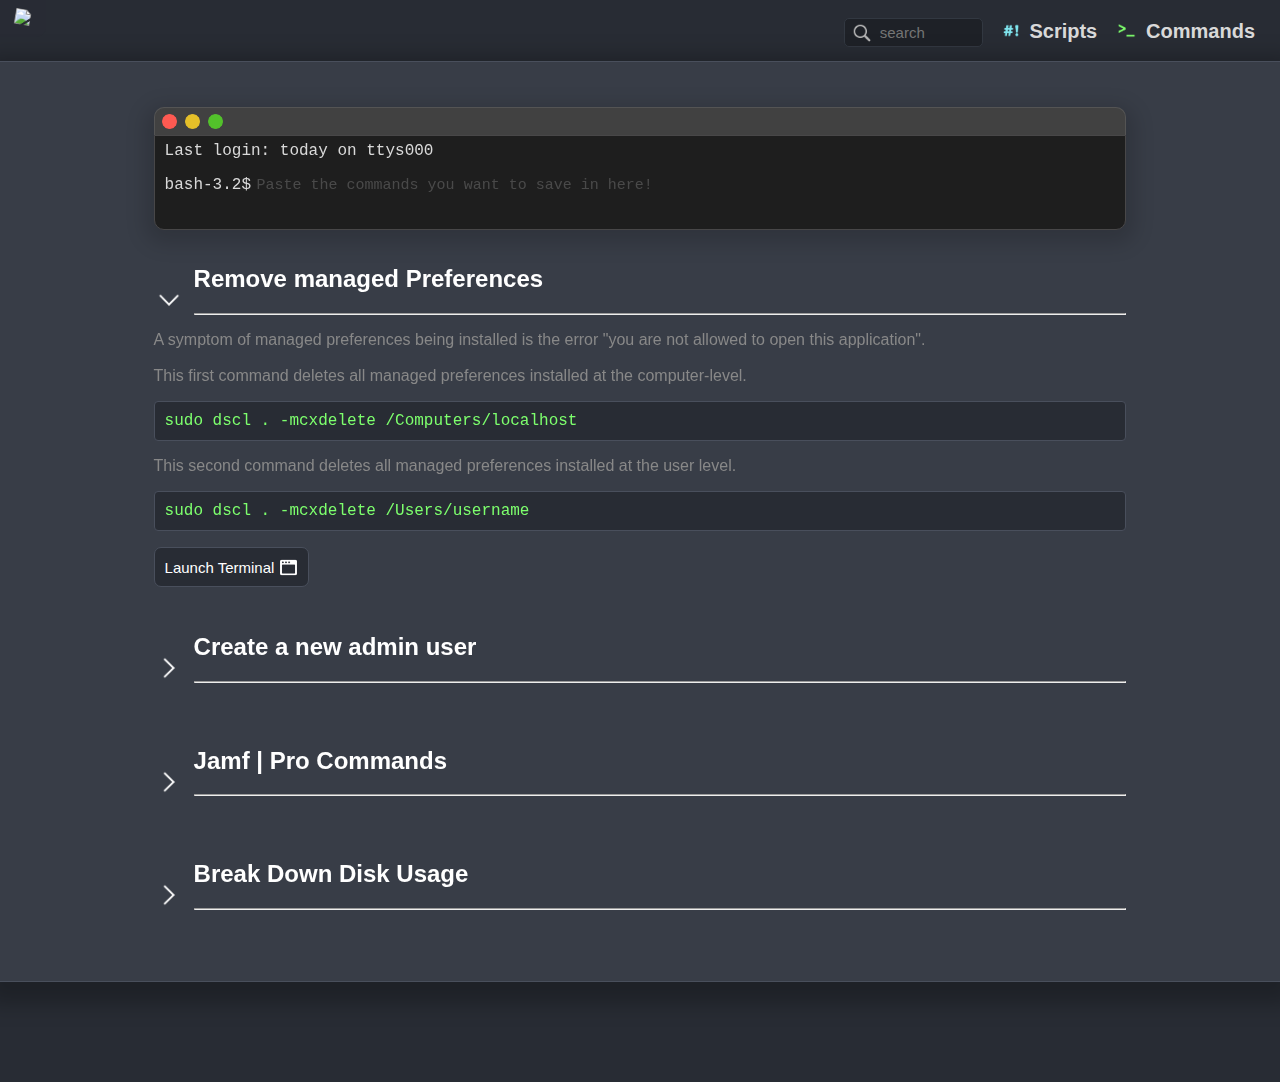
==== index.html @ 6391f503 "Add files via upload" ====
<!DOCTYPE html>
<html>
<head>
  <title>ScriptDB</title>
  <link href="./index.css" rel="stylesheet"/>
  <script src="./index.js" type="text/javascript"></script>
  <script src="./autosize.js" type="text/javascript"></script>
</head>
<body>
  <div id="logo"><img src="./img/macintosh_128k.png"/></div>
  <div id="nav">
    <button id="hamburger" type="button" onclick="menuOpen();"></button>
    <ul>
      <li id="active"><img src="img/com.png"/><a href="">Commands</a></li>
      <li><img src="img/scr.png"/><a href="./scripts.html">Scripts</a></li>
      <div id="search"><input id="searchbox" type="text" placeholder="search" onkeyup="searchCode();"/></div>
    </ul>
  </div>
  <ul id="container"><!--start container-->
    <div id="termsplash">
      <div id="titlebar"><div id="dots"><a id="red" onclick="closeTerm();"></a><a id="yellow"></a><a id="green"></a></div></div>
      <div id="mainwindow">
        <p>Last login: today on ttys000</p><p id="prompt">bash-3.2$</p>
        <textarea onkeyup="textAreaAdjust(this)" onkeydown="textAreaAdjust(this)" id="term" placeholder="Paste the commands you want to save in here!"></textarea>
      </div>
    </div>
    <li class="codecont"><!--start codeccont-->
        <button class="chevron" id="hide1" onclick="hide1();"></button>
        <a><h2>Remove managed Preferences</h2></a>
        <hr>
      <div id="wrap1" class="wrap"><!--start wrap-->
        <p>A symptom of managed preferences being installed is the error "you are not allowed to open this application".<br><br>This first command deletes all managed preferences installed at the computer-level.</p>
        <p class="codeblock">sudo dscl . -mcxdelete /Computers/localhost</p>
        <p>This second command deletes all managed preferences installed at the user level.</p>
        <p class="codeblock">sudo dscl . -mcxdelete /Users/username</p>
        <a class="terminal" href="ssh://sadmin@localhost">Launch Terminal<img src="./img/terminal.png"/></a>
      </div><!--end wrap1-->
    </li><!--end codeccont-->
    <li class="codecont"><!--start codeccont-->
        <button class="chevron" id="hide2" onclick="hide2();"></button>
        <a><h2>Create a new admin user</h2></a>
        <hr>
        <div id="wrap2" class="wrap"><!--start wrap-->
          <p>If for some reason you can't login to a Mac or just need a new admin user, use these commands.<br><br>First, we need to boot into <strong>Single-User Mode</strong>. To do this, restart the computer while holding <strong>&#8984;+S</strong>.<br><br>Then, once the text has stopped scrolling, enter this command to mount the filesystem:</p>
          <p class="codeblock">mount -uw /</p>
          <p>Next, delete the <strong>.AppleSetupDone</strong> file. This tells the computer to run the setup assistant again - which is where we can create a new admin user.</p>
          <p class="codeblock">rm -r .AppleSetupDone</p>
          <p>Now, restart. You can do this by holding the power button or by typing the below.</p>
          <p class="codeblock">reboot</p>
          <a class="terminal" href="ssh://sadmin@localhost">Launch Terminal<img src="./img/terminal.png"/></a>
      </div><!--end wrap2-->
    </li><!--end codeccont-->
    <li class="codecont"><!--start codeccont-->
        <button class="chevron" id="hide3" onclick="hide3();"></button>
        <a><h2>Jamf | Pro Commands</h2></a>
        <hr>
        <div id="wrap3" class="wrap"><!--start wrap-->
          <p>These are some commands that are useful to use on an enrolled device to troubleshoot issues.<br><br>The first thing to do is to login as the local admin:</p>
          <p class="codeblock">login sadmin</p>
          <p>The first command to learn is the one we use to force a Mac to check that it is managed. This can be useful if a device is not receiving the correct configuration:</p>
          <p class="codeblock">sudo jamf manage</p>
          <p>The next command we use is to force the mac to check-in and run any policies that are pending. This also will tell us the policy status via the command line and show us any output live.</p>
          <p class="codeblock">sudo jamf policy</p>
          <p>Another command that is useful is this one. It is used to remove the jamf management framework in order to re-enrol it again.</p>
          <p class="codeblock">sudo jamf removeframework</p>
          <a class="terminal" href="ssh://sadmin@localhost">Launch Terminal<img src="./img/terminal.png"/></a>
      </div><!--end wrap3-->
    </li><!--end codeccont-->
    <li class="codecont"><!--start codeccont-->
        <button class="chevron" id="hide4" onclick="hide4();"></button>
        <a><h2>Break Down Disk Usage</h2></a>
        <hr>
      <div id="wrap4" class="wrap"><!--start wrap4-->
        <p>Although you can check usage on a Mac in the System Information > storage section, sometimes it can be quite vague and just say "other".<br><br>This command will show you all of the files that you are allowed to access, and tell you the filesize.<br><br>This is one of those commands that is best run as <strong>sadmin</strong>.<br><br>In this first command, we are checking the size of all files in the Users folder. </p>
        <p class="codeblock">sudo du -sh /Users/*<br><br>8.3M	/users/Shared<br>3.1G	/users/max.hewett<br>2.1M	/users/student</p>
        <p>We can see that it has returned the size of each of the folders in the Users folder. To drill down into a specific folder, we just update our command slightly - as seen below:</p>
        <p class="codeblock">sudo du -sh /Users/max.hewett*</p>
        <a class="terminal" href="ssh://sadmin@localhost">Launch Terminal<img src="./img/terminal.png"/></a>
      </div><!--end wrap4-->
    </li><!--end codeccont-->
  </ul><!--end container-->
  <div id="footer">
    <img src="./img/crest.png"/>
    <p>Max Hewett | St. Cuthbert's College</p>
    <a href="mailto:max.hewett@stcuthberts.school.nz"><img src="./img/help.png"/></a>
  </div>
</body>

</html>
---- index.css ----
/* css */
body, html{
  margin:0;
}
body{
  font-family: 'Helvetica Neue' , sans-serif;
  background-color:#282C34;
  animation: none;
}
@keyframes fadein {
      from { opacity: 0; }
      to   { opacity: 1; }
  }
::selection {
  background: rgba(58,63,75,0.9); /* WebKit/Blink Browsers */
}
/*nav and container*/
#hamburger{
  float:right;
  background-color:#282C34;
  height:40px;
  width:40px;
  border:none;
  margin:9px 25px 0 0;
  display:none;
  transition:0.2s;
  background-image:url('./img/hamburger.png');
  background-size:40px;
  opacity:0.15;
  cursor:pointer;
}
#hamburger:hover{
    opacity:0.85;
}
#logo{
  position:fixed;
  z-index:0;
  background-color:RGBA(40,44,52,0.8);
  border-radius:0px 0px 10px 0px;
  transition:0s;
  top:-1px;
}
#logo img{
  height:80px;
  width:auto;
  padding:10px 15px 8px 15px;
  transform:rotate(10deg);
}
.floater{
  position:fixed;
  z-index:+2 !important;
  background-color:RGBA(40,44,52,0.8);
  border-radius:0px 0px 10px 0px;
  transition:0s;
  top:-1px;
}
.floater img{
  height:40px !important;
  width:auto;
  padding:10px 15px 8px 15px;
  transform:rotate(0deg) !important;
}
#nav{
  width:100vw;
  background-color:#282C34;
  height:60px;
  position:fixed;
  z-index:-1;
  top:0;
}
#nav ul{
  margin-right:0;
  margin-top:20px;
  padding-right:5px;
}
#nav ul li{
  list-style-type:none;
  display:inline;
  float:right;
}
#nav ul li img{
  height:15px;
  width:auto;
  margin-right:-10px;
}
#nav ul li a{
  color:#d9d9d9;
  font-weight:700;
  font-size:20px;
  text-decoration: none;
  padding:0px 20px;
  transition:0.2s;
}
#nav ul li a:hover{
  color:#383D47;
}
#active{
  color:#f9f9f9 !important;
}
#search{
  float:right;
  left:0;
  color:#494B52;
  font-weight:700;
  margin-top:-2px;
}
#search input{
  height:25px;
  border-radius:5px;
  width:auto;
  background: url(./img/search.png) no-repeat scroll 4px 1px;
  background-size:25px;
  padding-left:35px;
  background-color:#1E2127;
  width:100px;
  max-width:300px;
  border:1px solid #323841;
  font-size:15px;
  color:#fff;
  transition:0.6s;
  outline: none;
  margin-right:20px;
}
#search input:focus{
  width:45vw;
  transition:0.6s;
}
#container{
  background-color:#383D47;
  color:#f9f9f9;
  width:80vw;
  padding:5vh 10vw;
  position:relative;
  margin-top:61px;
  margin-bottom:100px;
  border-top:1px solid #494F5C;
  border-bottom:1px solid #494F5C;
  z-index:+1;
  transition:0.4s;
  box-shadow: 0px 9px 20px 13px rgba(0,0,0,0.25);
}
#container p{
  color:#888;
}
/*terminal prompt at top*/
#termsplash{
  width:95%;
  margin-left:2.5%;
  height:auto;
  min-height:100px;
  max-height:120px;
  font-family:'courier', sans-serif;
  margin-bottom:50px;
  border-radius:10px;
  box-shadow: 0px 8px 20px 9px rgba(0,0,0,0.15);
  margin-bottom:0px;
  z-index: inherit;
  position:relative;
}
#titlebar{
  background-color: #414141;
  border: 1px solid #545454;
  border-bottom:none;
  border-radius:10px 10px 0 0;
  height:27px;
}
#dots a{
  width:40px;
  height:20px;
  margin:1px 3px 0px -20px;
  background-repeat:no-repeat;
  background-size:25px;
  float:left;
  cursor:pointer;
  transition:0.2s;
}
#red{
  background-image:url('img/red.png');
  margin-left:2px !important;
}
#red:hover{
  background-image: url('img/redhover.png');
}
#yellow{
  background-image:url('img/yellow.png');
}
#yellow:hover{
  background-image: url('img/yellowhover.png');
}
#green{
  background-image:url('img/green.png');
}
#green:hover{
  background-image: url('img/greenhover.png');
}
#mainwindow{
  background-color:#1E1E1E;
  padding:0px 10px 10px 10px;
  border: 1px solid #484748;
  border-radius:0 0 10px 10px;
  height:90%;
  padding-top:-5px;
  overflow:hidden;
  position:relative;
  transition:0.3s;
}
#mainwindow p{
  margin-top:6px;
  color:#d9d9d9;
}
#prompt{
  background-color: #1E1E1E;
}
#term{
  width:100%;
  float:left;
  margin-top:-35px;
  margin-left:-3px;
  margin-bottom:10px;
  height:auto;
  background:none;
  font-family:'courier';
  font-size:15px;
  color:#ddd;
  border:none;
  text-indent: 93px;
  outline:none;
  resize:none;
  max-height: 30px;
}
textarea::-webkit-input-placeholder {
    opacity:0.5;
    text-shadow: none;
}
/*start of codeblocks*/

h1{
  font-family:'courier';
  text-align:center;
  color:#7DFF6D;
}
.chevron{
  background-image:url('./img/chevron.png');
  background-size:30px;
  width:30px;
  height:30px;
  background-color: #383D47;
  border:none;
  cursor:pointer;
  display:inline-block;
  float:left;
  margin-top:20px;
  margin-right:10px;
  transition:0.2s;
}
.codecont{
  padding:2vh 2vw;
  margin:0;
  list-style-type: none;
  animation: fadein 1s;
}
.codecont a{

}
.codecont h2{
  color:#fff;
}
.wrap{
  padding-bottom:30px;
  position:relative;
}
.codeblock{
  color:#7DFF6D !important;
  padding:10px;
  border:1px solid #494F5C;
  border-radius:4px;
  background-color:#282C34;
  font-family: 'courier', 'courier new', sans-sans-serif;
  overflow:scroll;
}
.scriptblock{
  color:#7EE4ED !important;
  padding:10px;
  border:1px solid #494F5C;
  border-radius:4px;
  background-color:#282C34;
  font-family: 'courier', 'courier new', sans-sans-serif;
  overflow:scroll;
}
bash{
  color:#666;
}
date{
  color:#BB73D2;
  float:right;
}
strong{
  font-weight:700;
  color:#bbb;
}
.download{
  padding:10px;
  background-color:#282C34;
  border:1px solid #494F5C;
  font-size:15px;
  color:#fff;
  border-radius:7px;
  transition:0.2s;
  cursor:pointer;
  position:absolute;
  border:1px #494F5C solid;
  margin-left:170px;
  margin-top:0px;
  text-decoration: none;
}
.download:hover{
  background-color:#4F83FF;
  box-shadow:inset 0px -4px 0px 0px #3558AC;
  padding-bottom:14px;
  margin-top:-2px;
  margin-bottom:-4px;
  border:1px #383D47 solid;
}
.download img{
  height:20px;
  width:auto;
  margin-left:5px;
  margin-bottom:-5px;
}
.terminal{
  padding:10px;
  background-color:#282C34;
  border:1px solid #494F5C;
  font-size:15px;
  color:#fff;
  border-radius:7px;
  transition:0.2s;
  cursor:pointer;
  position:absolute;
  border:1px #494F5C solid;
  text-decoration: none;
}
.terminal:hover{
  /* pink
  background-color:#D97FBC;
  box-shadow:inset 0px -4px 0px 0px #AA6493; */
  background-color:#98BA46;
  box-shadow:inset 0px -4px 0px 0px #769036;
  padding-bottom:14px;
  margin-top:-2px;
  margin-bottom:-4px;
  border:1px #383D47 solid;
}
.terminal img{
  height:19px;
  width:auto;
  margin-left:5px;
  margin-bottom:-4px;
}
#footer{
  height:60px;
  margin:10px 10vw;
  width:80vw;
  position:fixed;
  bottom:0;
  z-index:-1;
  color:#383D47;
}
#footer img{
  float:left;
  height:30px;
  width:auto;
  margin:10px 15px 0 0;
}
#footer a{
  float:right;
  opacity:1;
  font-weight:700;
  margin-top:-47px;
  transition:0.2s;
}
#footer a:hover{
  opacity:0.8;
}
/*   mobile styles   */
@media only screen and (max-width: 700px) {
  #hamburger{
    display:block;
  }
  #nav ul{
    margin-top:100px;
  }
  #search{
    float:left;
    margin-left:-8px;
  }
  #search input{
    max-width:130px;
  }
}
/* codeblock hiding */
#wrap1{
  display:block;
}
#wrap2{
  display:none;
}
#hide2{
  transform:rotate(-90deg);
}
#wrap3{
  display:none;
}
#hide3{
  transform:rotate(-90deg);
}
#wrap4{
  display:none;
}
#hide4{
  transform:rotate(-90deg);
}
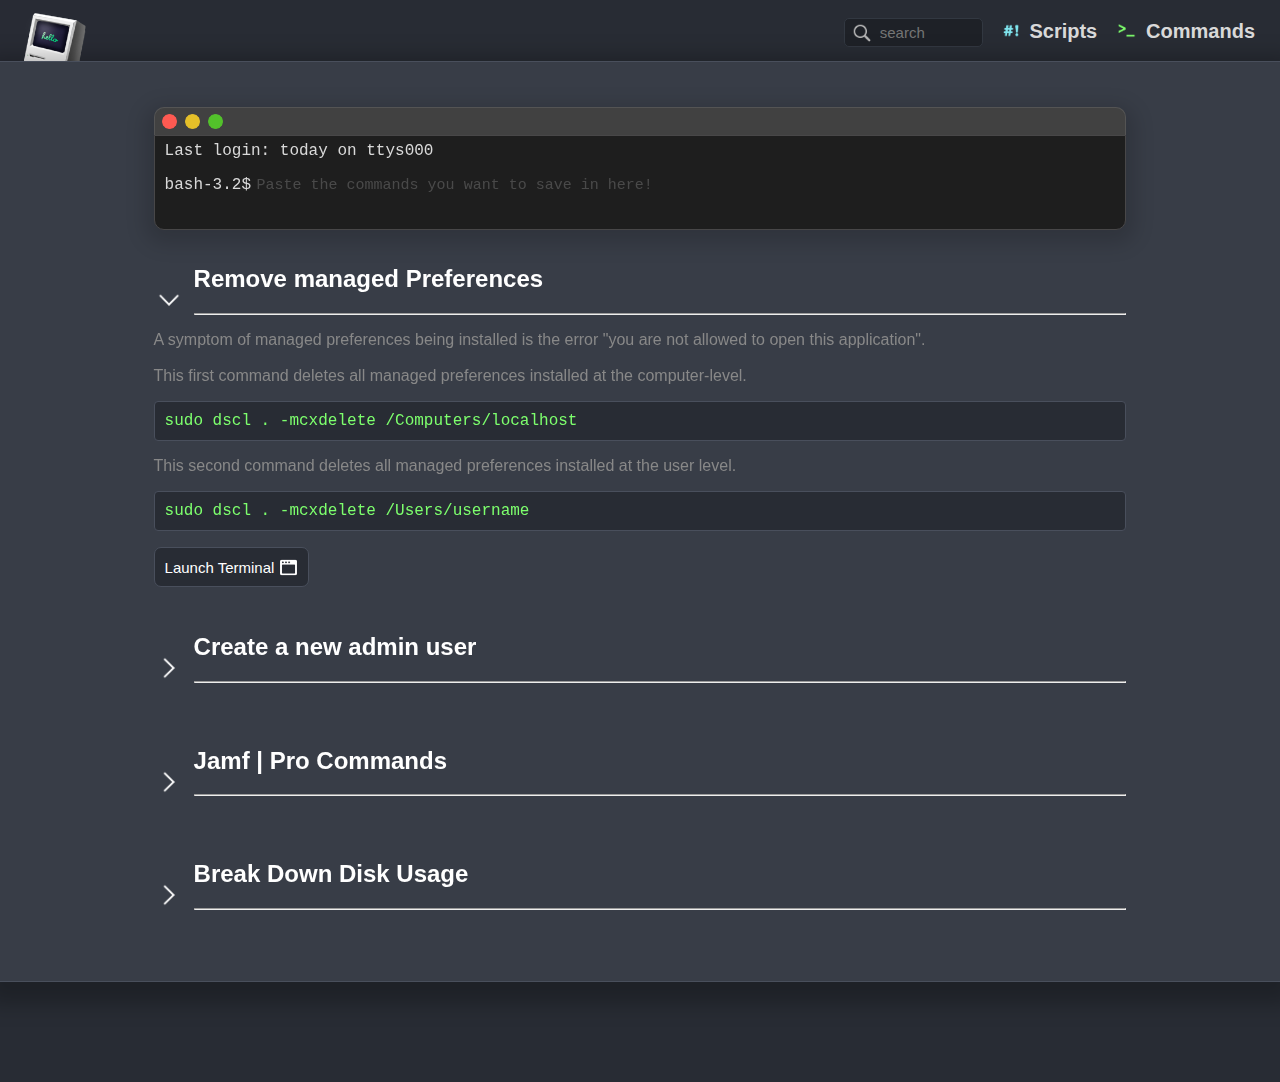
==== commit 06a649ae: "Update index.html" ====
--- a/index.html
+++ b/index.html
@@ -7,7 +7,7 @@
   <script src="./autosize.js" type="text/javascript"></script>
 </head>
 <body>
-  <div id="logo"><img src="./img/macintosh_128k.png"/></div>
+  <div id="logo"><img src="./img/Macintosh_128k.png"/></div>
   <div id="nav">
     <button id="hamburger" type="button" onclick="menuOpen();"></button>
     <ul>
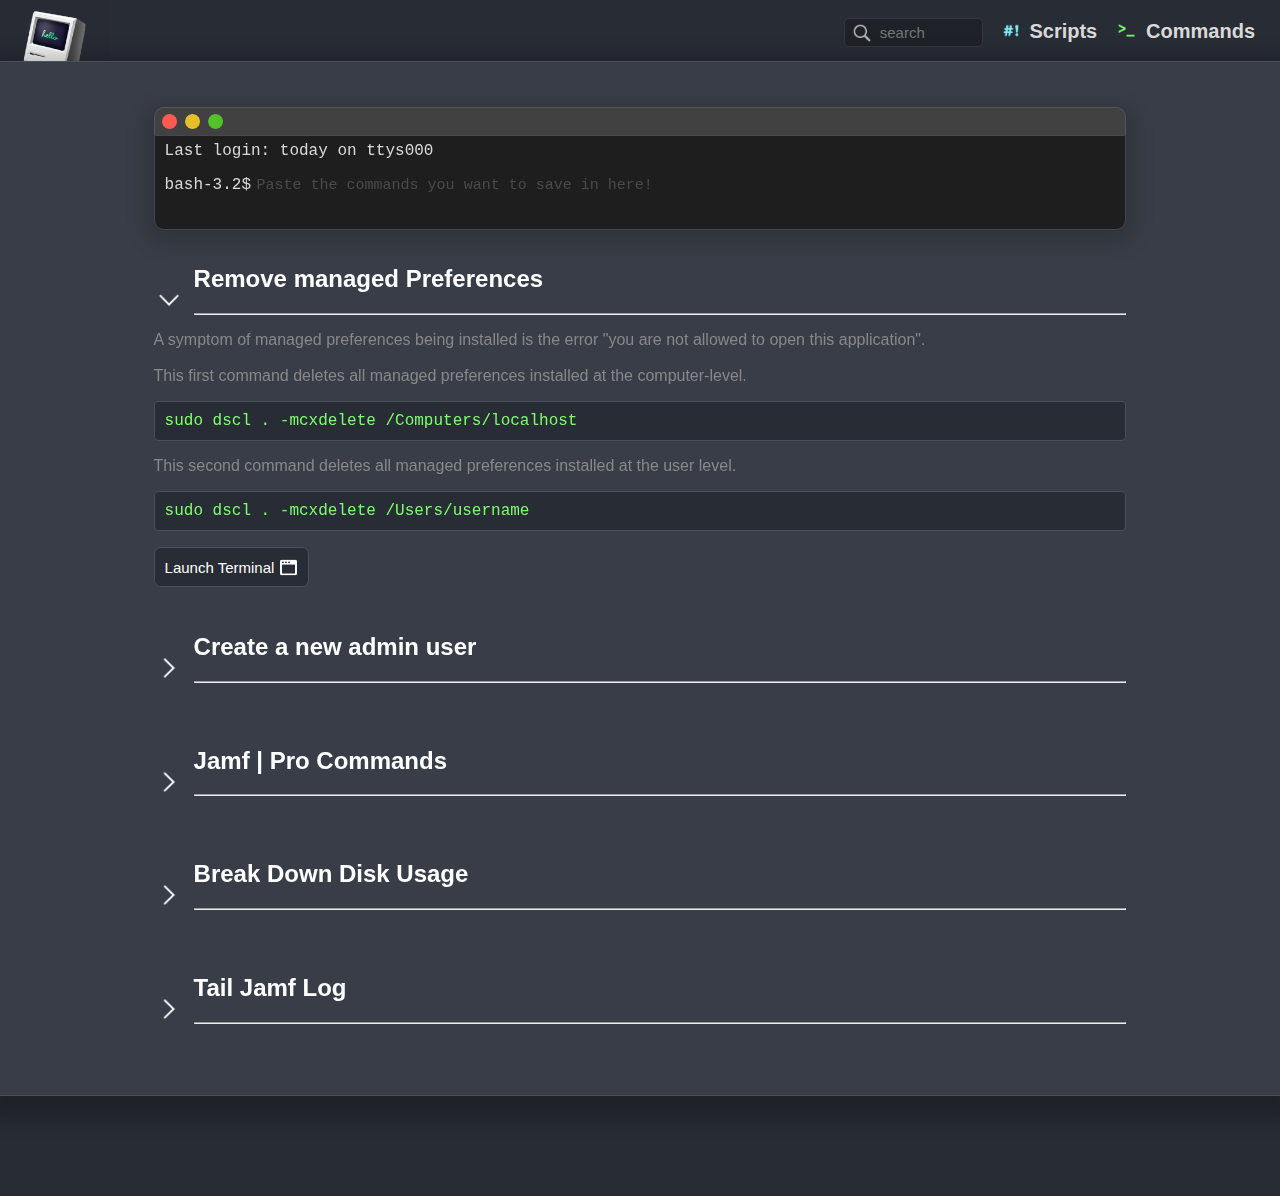
==== commit eb53a1b2: "27/05/2020" ====
--- a/index.html
+++ b/index.html
@@ -7,6 +7,14 @@
   <script src="./autosize.js" type="text/javascript"></script>
 </head>
 <body>
+<div id="popup">
+  <img id="setcross" src="img/cross.png" onclick="closePopup();">
+  <h1>settings</h1>
+  <hr>
+  <span><p>Hide copy/paste terminal</p><input type="checkbox" id="switch" /><label for="switch" onclick="hideTerm();">Toggle</label></span><br><br>
+  <span><p>Light mode</p><input type="checkbox" id="switch2" /><label for="switch2" onclick="changeTheme(); spinMoon();">Toggle</label></span>
+  <br><br>
+</div>
   <div id="logo"><img src="./img/Macintosh_128k.png"/></div>
   <div id="nav">
     <button id="hamburger" type="button" onclick="menuOpen();"></button>
@@ -35,7 +43,7 @@
         <p class="codeblock">sudo dscl . -mcxdelete /Users/username</p>
         <a class="terminal" href="ssh://sadmin@localhost">Launch Terminal<img src="./img/terminal.png"/></a>
       </div><!--end wrap1-->
-    </li><!--end codeccont-->
+    </li><!--end codeccont1-->
     <li class="codecont"><!--start codeccont-->
         <button class="chevron" id="hide2" onclick="hide2();"></button>
         <a><h2>Create a new admin user</h2></a>
@@ -49,7 +57,7 @@
           <p class="codeblock">reboot</p>
           <a class="terminal" href="ssh://sadmin@localhost">Launch Terminal<img src="./img/terminal.png"/></a>
       </div><!--end wrap2-->
-    </li><!--end codeccont-->
+    </li><!--end codeccont2-->
     <li class="codecont"><!--start codeccont-->
         <button class="chevron" id="hide3" onclick="hide3();"></button>
         <a><h2>Jamf | Pro Commands</h2></a>
@@ -65,7 +73,7 @@
           <p class="codeblock">sudo jamf removeframework</p>
           <a class="terminal" href="ssh://sadmin@localhost">Launch Terminal<img src="./img/terminal.png"/></a>
       </div><!--end wrap3-->
-    </li><!--end codeccont-->
+    </li><!--end codeccont3-->
     <li class="codecont"><!--start codeccont-->
         <button class="chevron" id="hide4" onclick="hide4();"></button>
         <a><h2>Break Down Disk Usage</h2></a>
@@ -77,13 +85,25 @@
         <p class="codeblock">sudo du -sh /Users/max.hewett*</p>
         <a class="terminal" href="ssh://sadmin@localhost">Launch Terminal<img src="./img/terminal.png"/></a>
       </div><!--end wrap4-->
-    </li><!--end codeccont-->
+    </li><!--end codeccont4-->
+    <li class="codecont"><!--start codeccont-->
+        <button class="chevron" id="hide5" onclick="hide5();"></button>
+        <a><h2>Tail Jamf Log</h2></a>
+        <hr>
+      <div id="wrap5" class="wrap"><!--start wrap4-->
+        <p>This is a useful script to check what the jamfd is doing on a Mac. I use it to keep track of things like Logic Pro installs to see if the Mac has received the command.</p>
+        <p class="codeblock">tail -20 /var/log/jamf.log<br><br>Tue May 26 11:17:08 MBP jamf[77032]: Executing Policy Auto-Uninstall Papercut<br>Tue May 26 11:17:09 MBP jamf[77032]: Uninstalled PaperCutLaunchAgent.pkg.<br>Tue May 26 11:17:09 MBP jamf[77032]: Uninstalled PCClient15a.pkg.<br>Tue May 26 11:17:10 MBP jamf[77032]: Executing Policy AutoProxy - Off<br>Tue May 26 11:17:12 MBP jamf[77032]: Executing Policy Turn off printer sharing<br>Tue May 26 11:17:13 MBP jamf[77032]: Executing Policy Update Inventory<br>Tue May 26 11:17:14 MBP jamf[77032]: Checking for patches...<br>Tue May 26 11:17:14 MBP jamf[77032]: No patch policies were found.<br>Tue May 26 11:17:28 MBP jamf[77032]: Removing existing launchd task /Library/LaunchDaemons/com.jamfsoftware.task.bgrecon.plist...<br>Tue May 26 11:23:59 MBP jamf[77977]: Checking for policies triggered by "recurring check-in" for user "max.hewett"...</p>
+        <p>We can see that it has returned the most recent 20 log entries for the jamf log. This will tell us what's happening - for example, at 11:17:09, the Paper Cut launchagent was deleted.</p>
+        <a class="terminal" href="ssh://sadmin@localhost">Launch Terminal<img src="./img/terminal.png"/></a>
+      </div><!--end wrap5-->
+    </li><!--end codeccont5-->
   </ul><!--end container-->
   <div id="footer">
+      <a id="gear" onclick="popupSH();"><img onclick="popupSH();" src="img/gear.png" alt="Settings"/></a>
     <img src="./img/crest.png"/>
-    <p>Max Hewett | St. Cuthbert's College</p>
-    <a href="mailto:max.hewett@stcuthberts.school.nz"><img src="./img/help.png"/></a>
+    <p>Max Hewett | 2020</p>
+    <!--a id="help" href="mailto:max.hewett@stcuthberts.school.nz"><img src="./img/help.png"/></a>-->
   </div>
+    <div id="spin"><img src="./img/daynight.png"/></div>
 </body>
-
 </html>
--- a/index.css
+++ b/index.css
@@ -38,7 +38,7 @@
   background-color:RGBA(40,44,52,0.8);
   border-radius:0px 0px 10px 0px;
   transition:0s;
-  top:-1px;
+  top:-3px;
 }
 #logo img{
   height:80px;
@@ -67,6 +67,7 @@
   position:fixed;
   z-index:-1;
   top:0;
+  color:white;
 }
 #nav ul{
   margin-right:0;
@@ -156,6 +157,7 @@
   margin-bottom:0px;
   z-index: inherit;
   position:relative;
+  display:block;
 }
 #titlebar{
   background-color: #414141;
@@ -371,15 +373,16 @@
   height:30px;
   width:auto;
   margin:10px 15px 0 0;
-}
-#footer a{
+  opacity:0.6;
+}
+#help{
   float:right;
   opacity:1;
   font-weight:700;
   margin-top:-47px;
   transition:0.2s;
 }
-#footer a:hover{
+#help:hover{
   opacity:0.8;
 }
 /*   mobile styles   */
@@ -420,3 +423,138 @@
 #hide4{
   transform:rotate(-90deg);
 }
+#wrap5{
+  display:none;
+}
+#hide5{
+  transform:rotate(-90deg);
+}
+/*sunmoon spin*/
+#spin{
+    position:fixed;
+    float:left;
+    bottom: -40px;
+    transition: transform 1s;
+    transition: 0.4s;
+    border-radius: 0px;
+    right:-75vw;
+    z-index:+39;
+}
+#spin img{
+    height:100px;
+}
+/* popup */
+#popup{
+  width:20vw;
+  min-width:300px;
+  height:auto;
+  background-color:#181A1F;
+  font-family:'Helvetica Neue', sans-serif;
+  color:#fff;
+  position:fixed;
+  display:block;
+  z-index:+40;
+  padding:2vh 4vw;
+  margin-left:6vw;
+  border-radius:10px 0 0 10px;
+  text-align:left;
+  float:right;
+  right:-75vw;
+  top:15vh;
+  box-shadow: 0px 8px 20px 9px rgba(0,0,0,0.25);
+  transition:0.5s;
+  overflow:hidden;
+}
+#popup span{
+    float:left;
+}
+#popup h1{
+  font-family:'Helvetica Neue', sans-serif;
+  color:#fff;
+  text-align:left;
+}
+#popup p{
+  float:left;
+  margin-right:10px;
+  color:#fff;
+}
+
+#setcross{
+    float:right;
+    height:20px;
+    cursor:pointer;
+    opacity:0.5;
+}
+#setcross:hover{
+    opacity:1;
+}
+#gear img{
+    opacity:0.1;
+    cursor:pointer;
+    transform: rotate(0deg);
+    transition:1.2s;
+}
+#gear img:hover{
+    opacity:1;
+    transform: rotate(-90deg);
+}
+/* switch */
+input[type=checkbox]{
+	height: 0;
+	width: 0;
+	visibility: hidden;
+}
+
+label {
+	cursor: pointer;
+	text-indent: -9999px;
+	width: 50px;
+	height: 25px;
+	background-color: #CFCFCF; 
+    border: 1px solid #D9DADC;
+    border-radius: 50px; 
+    box-shadow: 2px 4px 6px rgba(0,0,0,0.2);
+	display: block;
+	border-radius: 25px;
+	position: relative;
+    float:left;
+    margin-top:10px;
+    /*background: linear-gradient(90deg, rgba(221,233,241,1) 0%, rgba(159,169,184,1) 100%);*/
+}
+
+
+label:after {
+	content: '';
+	position: absolute;
+	top: 2.5px;
+	left: 3px;
+	width: 20px;
+	height: 20px;
+	background: #fff;
+	border-radius: 90px;
+	transition: 0.3s;
+    box-shadow: 2px 4px 6px rgba(0,0,0,0.1);
+}
+
+input:checked + label {
+    background: #4CD864;
+    border: 1px solid #404655;
+}
+
+input:checked + label:after {
+	left: calc(100% - 3px);
+	transform: translateX(-100%);
+    box-shadow: -2px 4px 3px rgba(0,0,0,0.1);
+}
+
+label:active:after {
+	width: 20px;
+}
+
+// centering
+body {
+	display: flex;
+	justify-content: center;
+	align-items: center;
+	height: 100vh;
+}